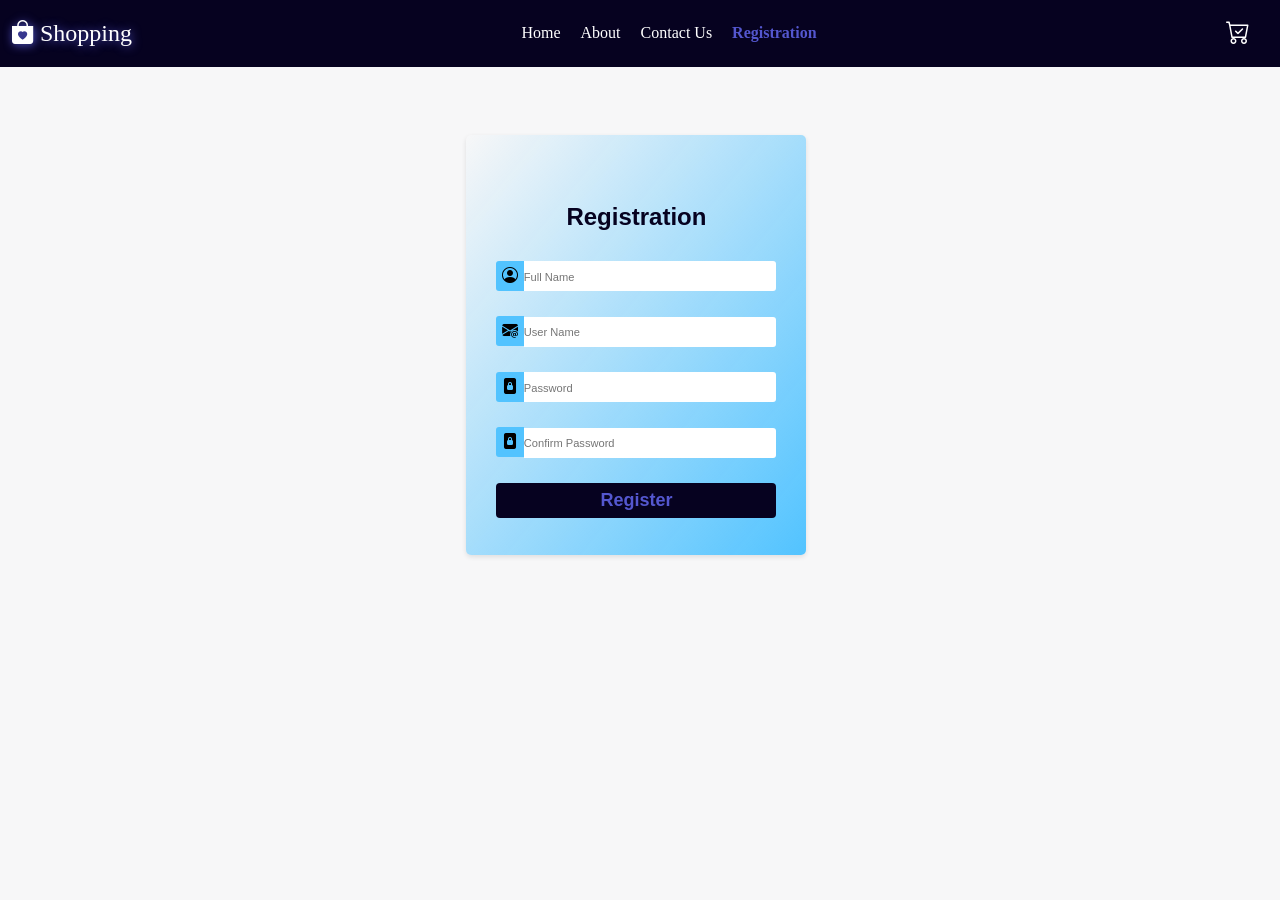
==== cart.html @ 8cc48d95 "first commit" ====
<!DOCTYPE html>
<html lang="en">
<head>
    <meta charset="UTF-8">
    <meta name="viewport" content="width=device-width, initial-scale=1.0">
    <title>X-Store</title>
    <link rel="stylesheet" href="css/bootstrap-icons.min.css" />
    <link rel="stylesheet" href="css/bootstrap-icons.css" />
    <link rel="icon" type="image/x-icon" href="assets/free-shipping.png">
    <link rel="stylesheet" href="css/home.css">

</head>


<body>
    <!-- nav bar -->
    <nav>
        <div id="logo">
          <h1><i class="bi bi-bag-heart-fill"></i> Shopping</h1>
        </div>
        <!-- ------------------------------- -->
        <div>
          <ul>
            <li><a href="home.html">Home</a></li>
            <li><a href="ContactUs.html">Contact Us</a></li>
            <li><a href="about.html">About</a></li>
            <li><a href="register.html" id="signOut">Sign Out <i class="bi bi-door-open"></i></a></li>
          </ul>
        </div>
        <!-- ------------------------------------ -->
        <div id="cartLogo">
          <ul>
            <li>
              <a href="#" class="active"
                ><i class="bi bi-cart-check cart-icon"></i
                ><span id="cartCounter"></span
              ></a>
            </li>
            <li>
              <img src="assets/about.jpeg" alt="userAvatar" id="userAvatar">
            </li>
          </ul>
        </div>
      </nav>
      <br>

<main>
<!-- table -->
<table id="cartTable">
  <thead>
    <th>#</th>
    <th>Image</th>
    <th>Product</th>
    <th>Price</th>
    <th>Actions</th>
  </thead>

  <tbody id="tbody">

  </tbody>
  <tfoot>
    <td>Total</td>
    <td colspan="3" id="totalPrice"></td>
    <td><button id="goCheckBtn">Go Check!</button></td>
  </tfoot>
</table>


</main>
  
    
    
    
<!-- footer -->
<button id="backToTopBtn"><i class="bi bi-file-arrow-up-fill"></i></button>
<footer style="position: fixed; bottom: 0px;">
  <p>
    <i class="bi bi-bag-heart-fill"></i> Mohamed Ashraf Ibrahim 
  </p>
</footer>

<script type="module" src="js/cart.js"></script>

</body>
</html>
---- css/home.css ----
:root{
    --blue:#5457cf;
    --darkblue:#060220;
    --lightblue:#52c3ff;
    --background:#f7f7f8;
    --white:#ffff;
}
body, ul, nav, footer, h2, h3, p {
    margin: 0;
    padding: 0; 
}
body{
    background-color: var(--background);
}
main{
    display: flex;
    align-items: center;
    justify-content: center;
    /* height: 100vh; */
}
i{
    transition: all 0.5s;
}
#popup{
    opacity: 0;
    width: 20vw;
    height: 50px;
    border-radius: 5px;
    background-image: linear-gradient(180deg, var(--lightblue),transparent);
    text-align: center;
    position: sticky;
    left: 100vw;
    top: 30px;
    transition: all 1s ease-in-out;
}
/* --------------------------Navbar styles------------------------ */
.active {
    color:var(--blue);
    font-weight: bolder;
}
#logo>h1{
    color: white;
    font-weight:lighter;
    text-shadow: 1px 1px 10px var(--blue);
    cursor:pointer;
    transition: all 0.5s;
    }
#logo:hover{
    h1>i{
        color:var(--blue);
    }
}
nav {
    display: flex;
    justify-content: space-between;
    background-color:var(--darkblue);
    text-align: center;
    padding: 0 10px;
    align-items: center;
}
nav ul {
    list-style: none;
    display: flex;
}
nav li {
    margin-right: 20px;
    align-self: center;
}
nav a {
    text-decoration: none;
    color: white;
    font-weight: lighter;
    transition: all 0.5s;
}
nav a:hover {
    color:var(--blue);
}
.cart-icon {
   font-size:x-large;
   transition: all 0.5s;
}
.cart-icon:hover {
    color: var(--blue);
}
#userAvatar{
    width: 40px;
  height: 40px;
  object-fit: cover;
  object-position: top;
  border-radius: 50%;
}

/* ------------------- Header -------------------- */
header{
    display: flex;
    justify-content:space-around;
    background-color:var(--lightblue);
    text-align: center;
    padding: 5px;
    align-items: center;
}
#categoryBtn{
    font-size: 10pt;
    margin: 0 5px;
    border: 0px;
    background-color:transparent;
    border-radius:3px;
    cursor: pointer;
    transition: all 0.5s;
    width: 107px;
    padding: 5px 3px;
}
#categoryBtn:hover{
    color:var(--blue);
    box-shadow: 2px 2px 5px rgb(125, 125, 237);
}

/*------------------ Slider styles---------------- */
#slideImage {
    width: 100%;
    height: auto;
    transition: opacity 0.5s ease-in-out;
}
aside{
    width: 13vw;
    background: #ccc;
    padding: 20px;
    align-self: start;
    position: sticky;
  top: 2px;
  height: 100vh;
}

/* ------------------Product styles-------------- */
#content {
    display: flex;
    flex-wrap: wrap;
    justify-content: center;
    padding: 20px;
}
#card {
    width: 200px;
    height: 505px;
    border-radius: 5px;
    padding: 10px;
    background-color: var(--white);
    display: inline-table;
    margin: 20px; 
    transition: 0.3s;
}
#productImage{
    width: 200px;
    height: 300px;
    object-fit: cover;
}
#productContent{
    height: 200px;
    display: flex;
    flex-wrap: wrap;
}
#productTitle{
   font-family: 'Segoe UI', Tahoma, Geneva, Verdana, sans-serif;
    align-self: center;
    width: 100%;
}
#productBrand{
 flex-grow: 6;
 align-self: center;
 font-weight: lighter;
 font-family: 'Segoe UI', Tahoma, Geneva, Verdana, sans-serif;
}
#productDescription{
flex-grow: 12;
font-size: smaller;
height: 30px;
overflow: hidden;
}
#EGP{
 flex-grow: 5;
 align-self: center;
}
#productAddBtn,#goCheckBtn{
   flex-grow: 7;
   transition: .3s;
   border: 0;
   border-radius: 3px;
}
/* hover */
#productAddBtn:hover,#goCheckBtn:hover{
    color: var(--white);
    background-color: var(--blue);
}

/*---------------footer styles--------------------- */
footer {
    background-color: var(--darkblue);
    color: var(--blue);
    padding: 10px;
    display: flex;
    flex-wrap: nowrap;
    justify-content: space-between;
    align-items: center;
    width: -moz-available;
}
#backToTopBtn{
    position: sticky;
    font-size: x-large;
    bottom: 30px;
    border: 0;
    background-color: transparent;
    border-radius: 4px;
    color: var(--blue);
    opacity: 0;
    transition: all 0.8s ease-in-out; 
}
#backToTopBtn:hover{
    transform: translateY(-5px);
}

/* ------------------about------------------------ */
#containerAbout{
    display: flex;
    max-width: 800px;
    margin: 20px auto;
    padding: 20px;
    background-image: linear-gradient(to bottom right, transparent, var(--lightblue));
    font-family:'Segoe UI', Tahoma, Geneva, Verdana, sans-serif ;
}
#aboutImage{
    width: 300px;
    height: 400px;
    object-fit: cover;
    border-radius: 4px;
}
#aboutContent{
    margin: 0 30px; 
}
#aboutNames{
    color: var(--blue);
}
#aboutList{
    list-style: none;
    display: flex;
    justify-content: space-around;
}

/* ------------------contact us------------------------ */
.contactUsFormContainer {
    max-width: 300px;
    margin: 0;
    padding: 20px;
    border-radius: 5px;
    box-shadow: 0 2px 5px rgba(0, 0, 0, 0.1);
    margin-top: 50px;
    background-image: linear-gradient(to bottom right, transparent, var(--lightblue));
}
.contactUsFormInput{
    height: 30px;
    width: 90%;
    border-radius: 0 3px 3px 0;
    border: 0px;
    padding: 0;
}
.contactUsFormLabel{
    display: inline-flex;
    background-color: var(--lightblue);
    padding: 0 6px;
  border-radius: 3px 0 0 3px;
  height: 30px;
  align-items: center;
  width: 5.5%;
    
}
.contactUsFormInput::placeholder {
    font-size: smaller;
}
.contactUsFormInputContainer{
    margin: 25px 10px;
}
.contactUsFormButton{
    width: 100%;
    height: 35px;
    border: 0;
    background-color: var(--darkblue);
    color: var(--blue);
    font-weight: bolder;
    font-size: large;
    border-radius: 4px;
    transition: all .5s ease-in-out;
}
.contactUsFormButton:hover{
    /* transform: translateY(-3px); */
    transform: scaleX(1.05);
    /* transform: scale(4); */
}
.contactUsImage{
    width: 100%;
    height: 100%;
    opacity: .9;
    border-radius: 4px;
}
.formTitle{
    text-align: center;
    color: var(--darkblue);
    font-family:Arial, Helvetica, sans-serif;
    margin: 30px 0;
}
.replaceFormBtn{
    opacity: 0;
    border: 0;
    background-color: transparent;
    transition: all 0.5s ease-in-out;
}
.replaceFormBtn.click{
    transform: rotate(360deg);
}
.contactUsFormContainer:hover
.replaceFormBtn{
    opacity: 1;
}
.registertionForm{
  transition: opacity 0.3s ease-in-out, z-index 0.3s ease-in-out;
  position: absolute;
  width: 300px;
  height: 380px;
  right: 37%;
  z-index: 1;
}
.logInForm{
    transition: opacity 0.3s ease-in-out, z-index 0.3s ease-in-out;
    position: absolute;
    width: 300px;
    height: 380px;
    right: 37%; 
    opacity: 0;
}
.hide{
z-index: 0;
opacity:0 ;
}
.show{
 z-index: 1;
 opacity: 1;   
}
/* ------------------ cart ------------------------ */
table,td, th{
    width: 70%;
    text-align: center;
}
table {
    border: .5px solid var(--darkblue);
    border-radius: 5px;
    margin-bottom: 30px;
}
tbody td,
thead th{
    border-bottom: .5px solid var(--darkblue);
}
#tbody button{
    border:0 ;
    margin: 1px;
    border-radius: 5px 0;
    padding: 5px;
    background-color: transparent;
    transition: all .5s ease-in-out;
}
#deleteBtn{
    color: red;
}
#plusBtn,#negativeBtn{
    color: green;
}
#tbody button:hover{
    color: white;
    background-color: var(--darkblue);
}








/* --------------------------------------------- */



/* #btnclear{
    font-family:Verdana, Geneva, Tahoma, sans-serif;
    margin: 5px;
    border: 0px;
    background-color: rgba(125, 125, 237, 0);
    width: 50px;
    border-radius:10%;
    cursor: pointer;
    transition: all 0.5s;
} */
@media screen and  (max-width: 600px){
#cartLogo{
    display: none;
}
nav{
    justify-content: center;
}
}

#image{
    width: 150px;
    height: 100px;
    object-fit: cover;
}
td{
    min-width: 100px;
}
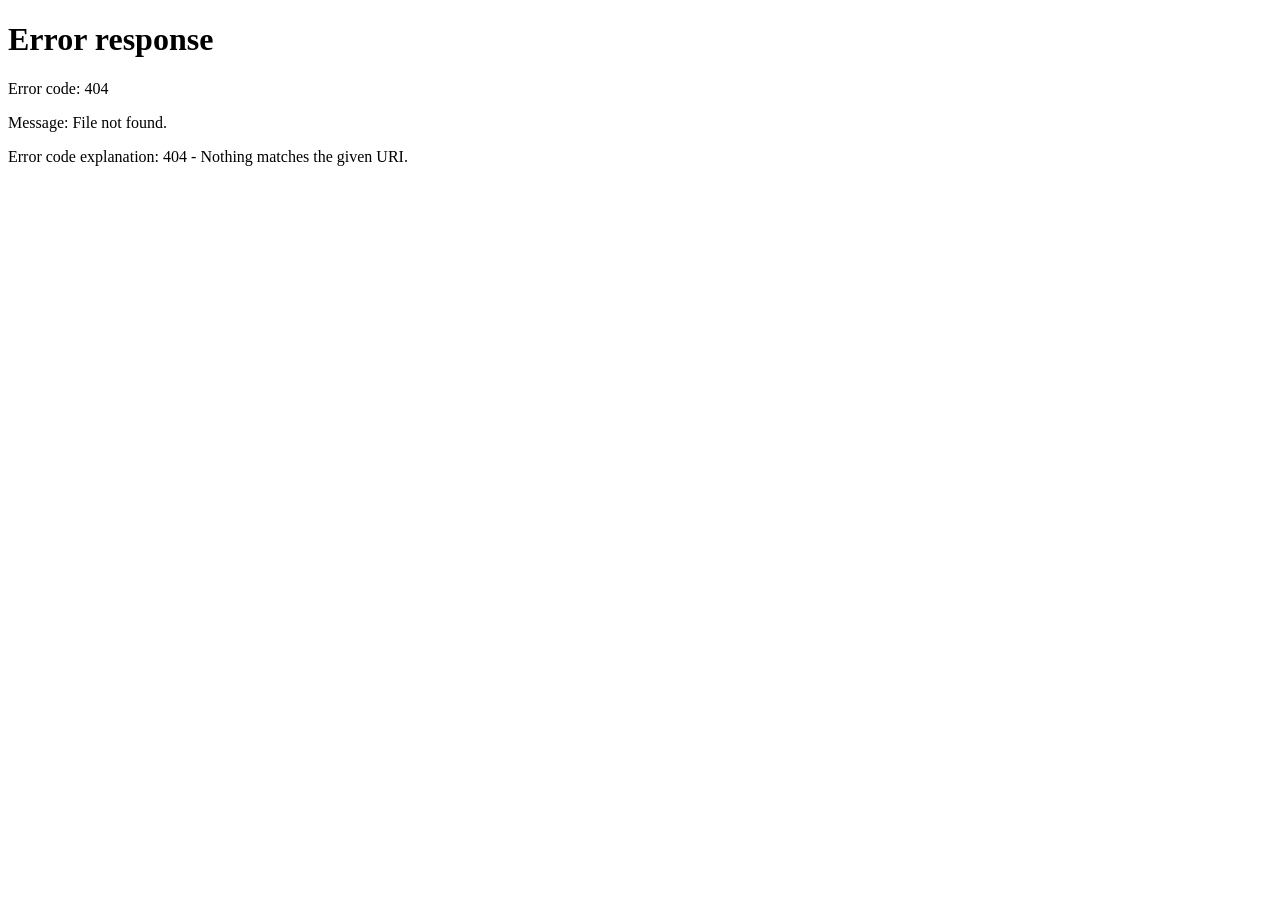
==== commit 1dad7dd4: "resolve index not found" ====
--- a/cart.html
+++ b/cart.html
@@ -22,9 +22,9 @@
         <div>
           <ul>
             <li><a href="home.html">Home</a></li>
+            <li><a href="about.html">About</a></li>
             <li><a href="ContactUs.html">Contact Us</a></li>
-            <li><a href="about.html">About</a></li>
-            <li><a href="register.html" id="signOut">Sign Out <i class="bi bi-door-open"></i></a></li>
+            <li><a href="index.html" id="signOut">Sign Out <i class="bi bi-door-open"></i></a></li>
           </ul>
         </div>
         <!-- ------------------------------------ -->
--- a/css/home.css
+++ b/css/home.css
@@ -201,6 +201,7 @@
     justify-content: space-between;
     align-items: center;
     width: -moz-available;
+    width: -webkit-fill-available;
 }
 #backToTopBtn{
     position: sticky;
@@ -344,7 +345,7 @@
 }
 /* ------------------ cart ------------------------ */
 table,td, th{
-    width: 70%;
+    width: 50%;
     text-align: center;
 }
 table {
@@ -385,17 +386,6 @@
 /* --------------------------------------------- */
 
 
-
-/* #btnclear{
-    font-family:Verdana, Geneva, Tahoma, sans-serif;
-    margin: 5px;
-    border: 0px;
-    background-color: rgba(125, 125, 237, 0);
-    width: 50px;
-    border-radius:10%;
-    cursor: pointer;
-    transition: all 0.5s;
-} */
 @media screen and  (max-width: 600px){
 #cartLogo{
     display: none;
